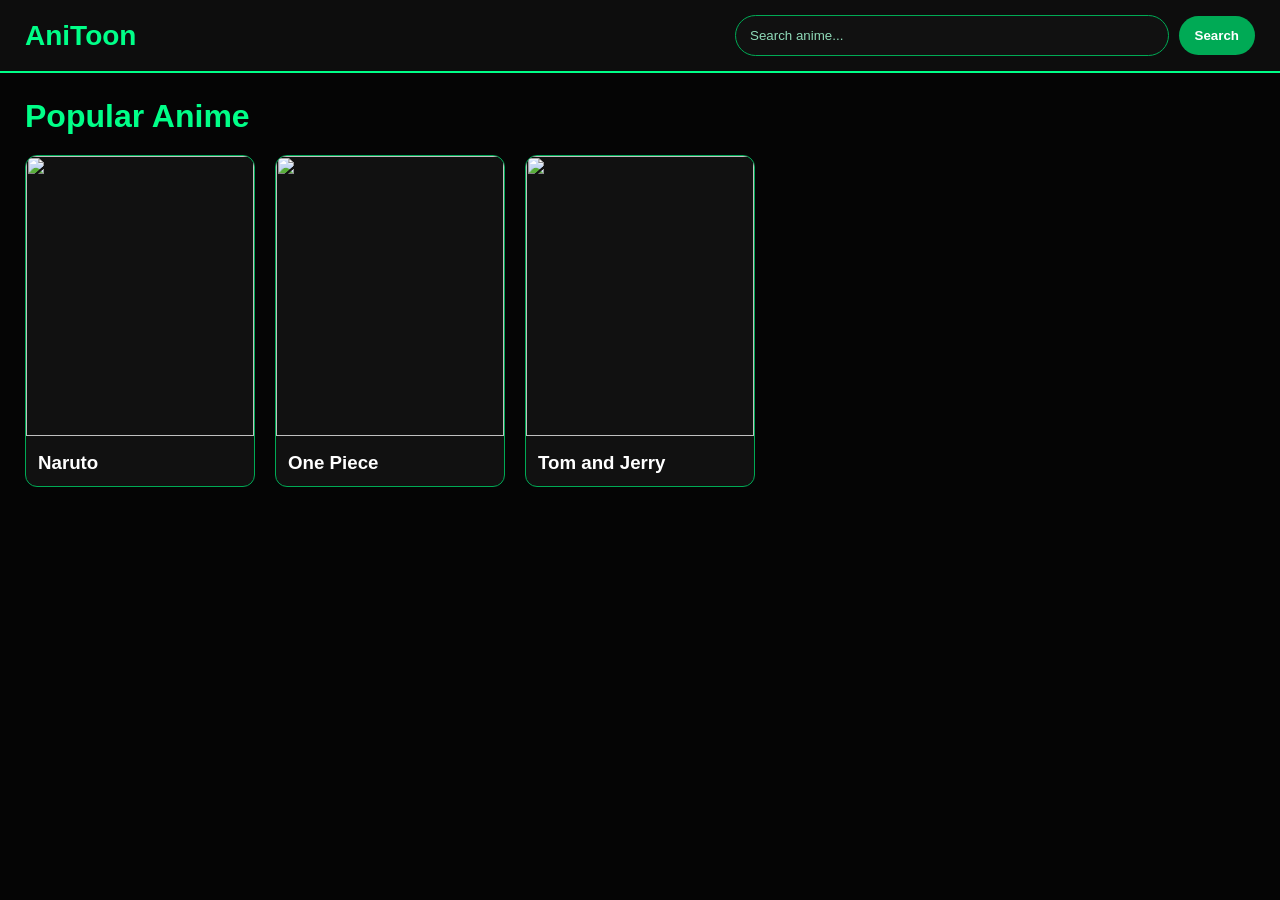
==== index.html @ 063c26ff "Add files via upload" ====
<!DOCTYPE html>
<html>
<head>
<title>AniToon</title>
<link rel="stylesheet" href="style.css">
</head>
<body>

<div class="navbar">
    <a href="index.html" class="logo">AniToon</a>
    <form class="search-bar" action="index.html" method="get">
        <input type="text" name="q" class="search-input" placeholder="Search anime..." aria-label="Search anime">
        <button type="submit" class="search-button">Search</button>
    </form>
</div>

<div class="container">

<h1 style="margin-bottom:20px;color:#00ff88;">Popular Anime</h1>

<div class="anime-grid">

<a href="naruto.html">
<div class="card">
<img src="https://encrypted-tbn0.gstatic.com/images?q=tbn:ANd9GcRBwFVQNdm13POPyzMWlwftFV0JJWGg4dfNrg&s">
<div class="card-info">
<h3>Naruto</h3>
</div>
</div>      
</a>

<a href="onepiece.html">
<div class="card">
<img src="https://wallpapercave.com/wp/wp9100136.jpg">
<div class="card-info">
<h3>One Piece</h3>
</div>
</div>
</a>
<a href="tomandjerry.html">
<div class="card">
<img src="https://m.media-amazon.com/images/M/MV5BNTQ2MTU3MTAtMDNhMS00YmY0LWFlMDYtNGE2ZTZjZTJkMmU5XkEyXkFqcGc@._V1_.jpg">
<div class="card-info">
<h3>Tom and Jerry</h3>
</div>
</div>
</a>

</div>

<p id="search-empty" class="empty-state" hidden>No anime found for that search.</p>

</div>

<script>
const searchInput = document.querySelector('.search-input');
const searchForm = document.querySelector('.search-bar');
const animeLinks = Array.from(document.querySelectorAll('.anime-grid a'));
const emptyState = document.getElementById('search-empty');

const params = new URLSearchParams(window.location.search);
const query = (params.get('q') || '').trim().toLowerCase();

if (searchInput) {
    searchInput.value = query;
}

function filterAnimeCards() {
    const activeQuery = (searchInput?.value || '').trim().toLowerCase();
    let visibleCount = 0;

    animeLinks.forEach(link => {
        const text = link.textContent.toLowerCase();
        const isMatch = !activeQuery || text.includes(activeQuery);
        link.hidden = !isMatch;

        if (isMatch) {
            visibleCount += 1;
        }
    });

    if (emptyState) {
        emptyState.hidden = visibleCount !== 0;
    }
}

if (searchForm) {
    searchForm.addEventListener('submit', (event) => {
        const value = (searchInput?.value || '').trim();
        const nextUrl = value ? `index.html?q=${encodeURIComponent(value)}` : 'index.html';
        window.location.href = nextUrl;
        event.preventDefault();
    });
}

filterAnimeCards();
</script>

</body>
</html>
---- style.css ----
*{
    margin:0;
    padding:0;
    box-sizing:border-box;
    font-family:Arial,sans-serif;
}

body{
    background:#050505;
    color:white;
}

.navbar{
    display:flex;
    justify-content:space-between;
    align-items:center;
    gap:20px;
    padding:15px 25px;
    background:#0d0d0d;
    border-bottom:2px solid #00ff88;
    flex-wrap:wrap;
}

.logo{
    font-size:28px;
    color:#00ff88;
    font-weight:bold;
    text-decoration:none;
}

.search-bar{
    display:flex;
    align-items:center;
    gap:10px;
    flex:1 1 320px;
    max-width:520px;
    justify-content:flex-end;
}

.search-input{
    flex:1;
    min-width:0;
    padding:12px 14px;
    border-radius:999px;
    border:1px solid #00aa55;
    background:#111;
    color:white;
}

.search-input::placeholder{
    color:#8fdab8;
}

.search-button{
    padding:12px 16px;
    border:none;
    border-radius:999px;
    background:#00aa55;
    color:white;
    font-weight:bold;
    cursor:pointer;
}

.search-button:hover{
    background:#00cc66;
}

.container{
    padding:25px;
}

.empty-state{
    margin-top:20px;
    color:#8fdab8;
    font-size:1rem;
}

.anime-grid{
    display:grid;
    grid-template-columns:repeat(auto-fill,minmax(200px,1fr));
    gap:20px;
}

.card{
    background:#111;
    border:1px solid #00aa55;
    border-radius:12px;
    overflow:hidden;
    transition:0.3s;
    cursor:pointer;
}

.card:hover{
    transform:scale(1.03);
    box-shadow:0 0 20px rgba(0,255,136,0.5);
}

.card img{
    width:100%;
    height:280px;
    object-fit:cover;
}

.card-info{
    padding:12px;
}

a{
    text-decoration:none;
    color:white;
}

.banner{
    display:flex;
    gap:25px;
    flex-wrap:wrap;
    margin-bottom:25px;
}

.banner img{
    width:250px;
    border-radius:12px;
}

.selectors{
    display:flex;
    gap:15px;
    flex-wrap:wrap;
    margin-top:20px;
}

select,button{
    padding:12px;
    border:none;
    border-radius:10px;
    background:#00aa55;
    color:white;
    font-weight:bold;
}

iframe{
    width:100%;
    height:650px;
    border:none;
    border-radius:12px;
    margin-top:25px;
    background:black;
}

.back{
    display:inline-block;
    margin-bottom:20px;
}

@media(max-width:700px){
    iframe{
        height:260px;
    }
}
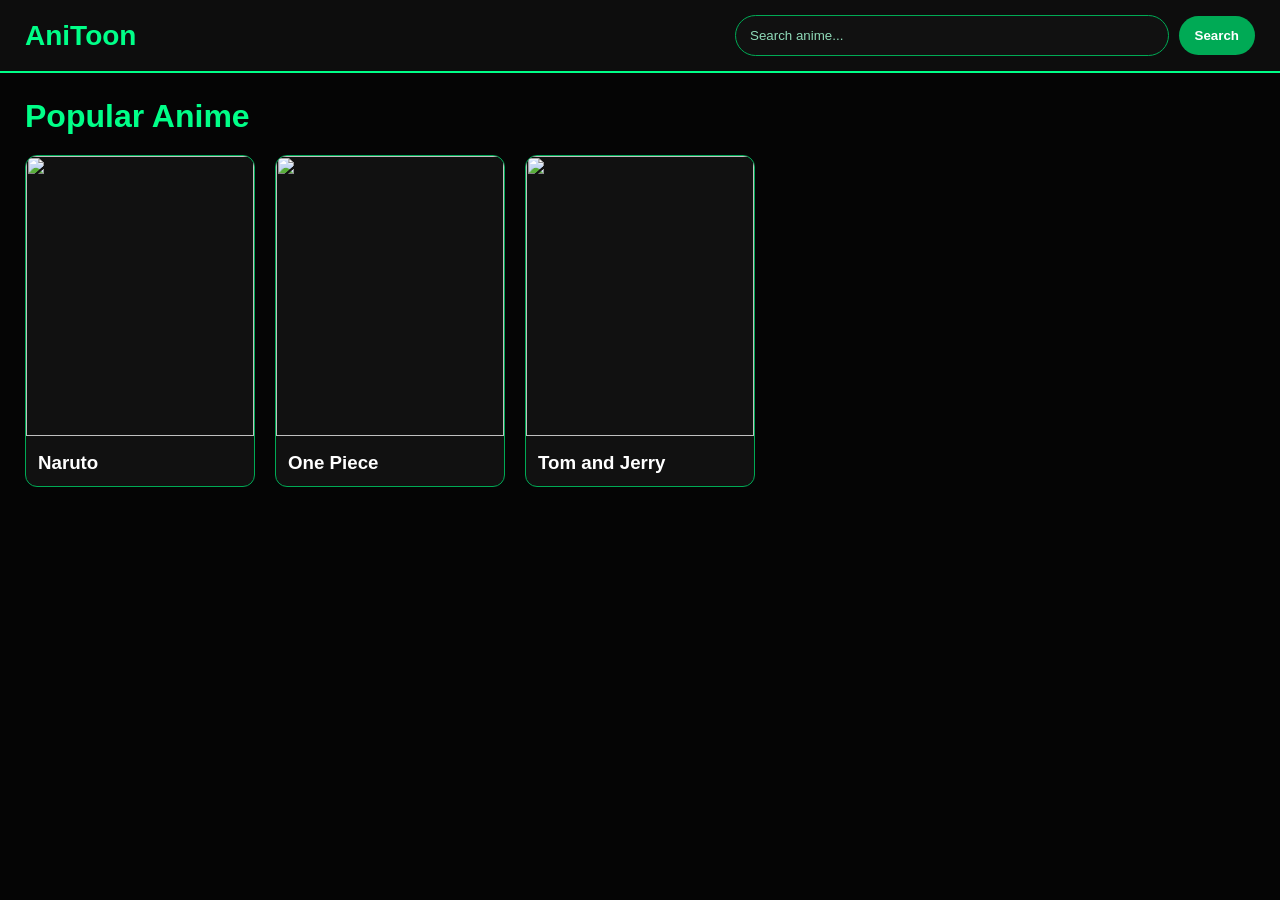
==== commit 76911248: "Update image source for One Piece card" ====
--- a/index.html
+++ b/index.html
@@ -32,7 +32,7 @@
 
 <a href="onepiece.html">
 <div class="card">
-<img src="https://wallpapercave.com/wp/wp9100136.jpg">
+<img src="https://m.media-amazon.com/images/M/MV5BMTNjNGU4NTUtYmVjMy00YjRiLTkxMWUtNzZkMDNiYjZhNmViXkEyXkFqcGc@._V1_FMjpg_UX1000_.jpg">
 <div class="card-info">
 <h3>One Piece</h3>
 </div>
--- a/style.css
+++ b/style.css
@@ -15,10 +15,10 @@
     display:flex;
     justify-content:space-between;
     align-items:center;
-    gap:20px;
     padding:15px 25px;
     background:#0d0d0d;
     border-bottom:2px solid #00ff88;
+    gap:20px;
     flex-wrap:wrap;
 }
 
@@ -153,8 +153,64 @@
     margin-bottom:20px;
 }
 
-@media(max-width:700px){
+@media(max-width:768px){
+    .navbar{
+        padding:14px 16px;
+        align-items:flex-start;
+    }
+
+    .search-bar{
+        width:100%;
+        max-width:none;
+        flex-direction:column;
+        align-items:stretch;
+    }
+
+    .search-input,
+    .search-button,
+    select,
+    button{
+        width:100%;
+    }
+
+    .container{
+        padding:16px;
+    }
+
+    .anime-grid{
+        grid-template-columns:repeat(auto-fit,minmax(150px,1fr));
+        gap:14px;
+    }
+
+    .card img{
+        height:220px;
+    }
+
+    .banner{
+        gap:18px;
+    }
+
+    .banner img{
+        max-width:100%;
+    }
+
     iframe{
         height:260px;
     }
 }
+
+@media(max-width:480px){
+    .logo{
+        font-size:1.4rem;
+    }
+
+    .anime-grid{
+        grid-template-columns:1fr;
+    }
+
+    .card img{
+        height:200px;
+    }
+}
+
+
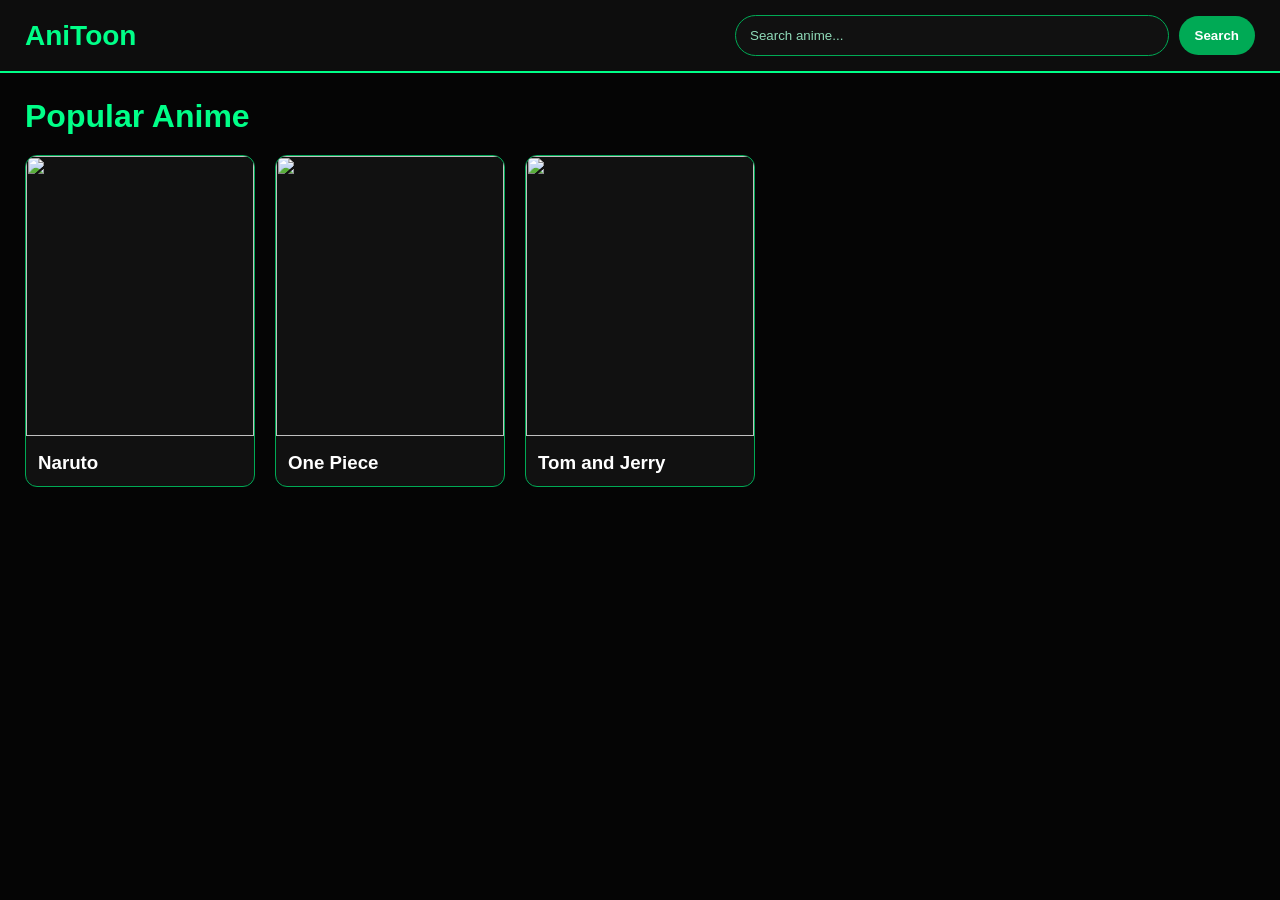
==== commit 0c2b1778: "Update index.html" ====
--- a/index.html
+++ b/index.html
@@ -23,7 +23,7 @@
 
 <a href="naruto.html">
 <div class="card">
-<img src="https://encrypted-tbn0.gstatic.com/images?q=tbn:ANd9GcRBwFVQNdm13POPyzMWlwftFV0JJWGg4dfNrg&s">
+<img src="https://4kwallpapers.com/images/walls/thumbs_3t/25436.jpg">
 <div class="card-info">
 <h3>Naruto</h3>
 </div>
